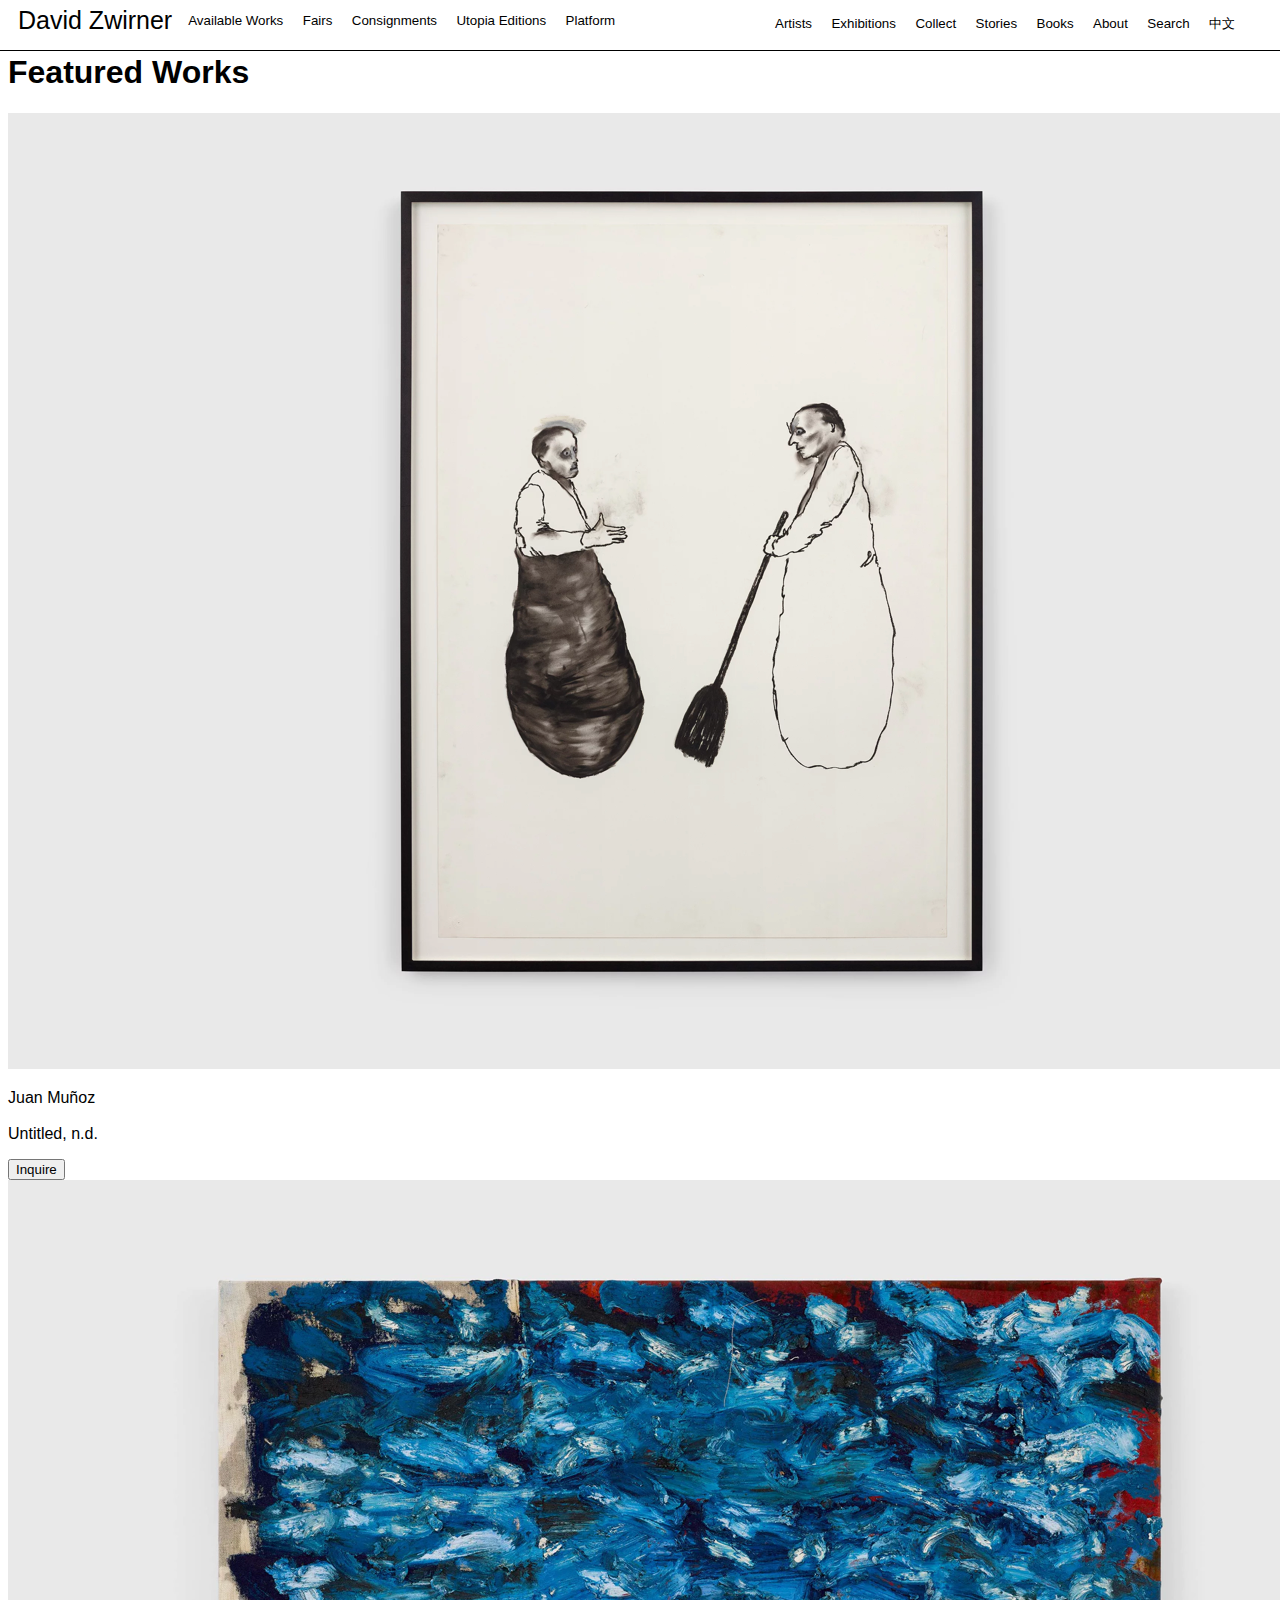
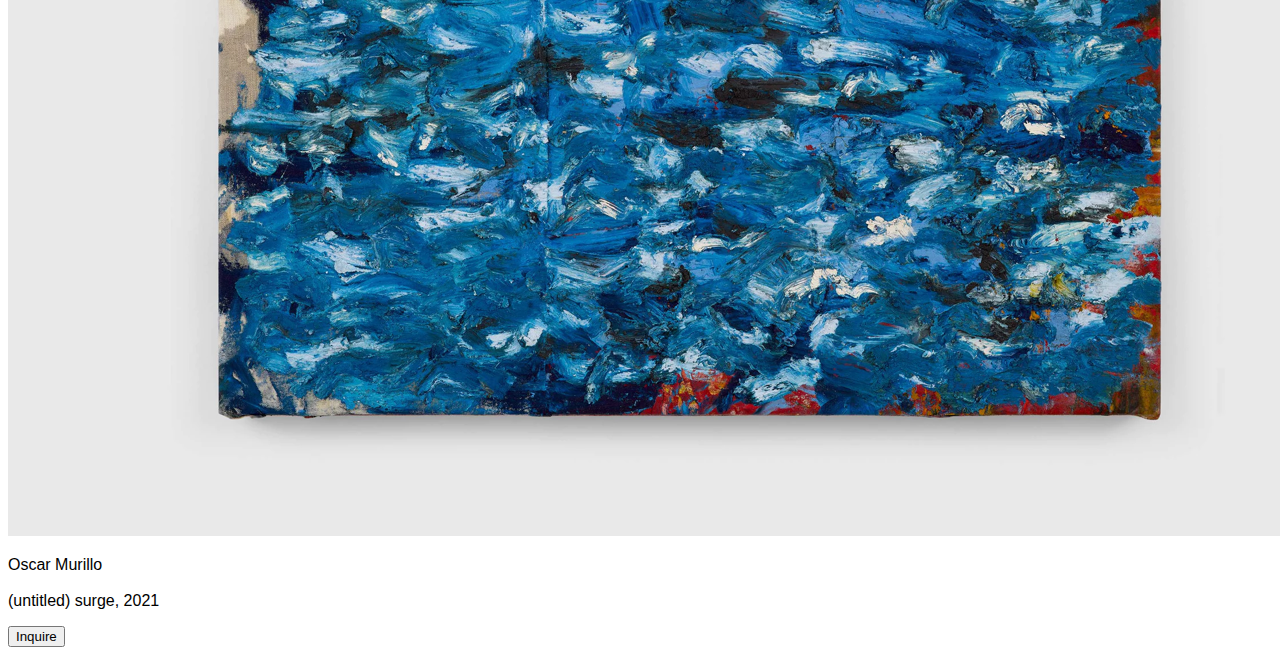
==== Coding_Project01/index.html @ 9fc661f7 "dd" ====
<!DOCTYPE html>
<html lang="en">
  <head>
    <meta charset="UTF-8" />
    <meta name="viewport" content="width=device-width, initial-scale=1.0" />
    <meta http-equiv="X-UA-Compatible" content="ie=edge" />
    <title>Collect</title>
    <link rel="stylesheet" href="project01.style.css" />

    <title>Fixed Buttons</title>
    <link rel="stylesheet" href="project01.style.css" />
  </head>

  <body>
    <!-- Define the button container -->
    <div class="button-container">
      <!-- Add the buttons within the container -->
      <button class="button">Artists</button>
      <button class="button">Exhibitions</button>
      <button class="button">Collect</button>
      <button class="button">Stories</button>
      <button class="button">Books</button>
      <button class="button">About</button>
      <button class="button">Search</button>
      <button class="button">中文</button>
    </div>

    <div class="homepage">David Zwirner</div>

    <!-- Add the horizontal line -->
    <div class="line"></div>

    <div id="button-container-2">
      <!-- Add the buttons within the container -->
      <button class="button">Online Exhibitions</button>
      <button class="button">Fairs</button>
      <button class="button">Available Works</button>
      <button class="button">Fairs</button>
      <button class="button">Consignments</button>
      <button class="button">Utopia Editions</button>
      <button class="button">Platform</button>
    </div>

    <!-- Add the "Featured Works" text -->
    <h1 id="featured-works">Featured Works</h1>

    <!-- Add the two columns -->
    <div class="column">
      <!-- Add the first image and its caption -->
      <img class="image" src="Assets/1.png" alt="Image 1" />
      <p class="image-caption">Juan Muñoz 
        <Br></Br>
        Untitled, n.d.</p>
      <!-- Add the inquiry button -->
      <button class="inquire-button">Inquire</button>
    </div>
    <div class="column">
      <!-- Add the second image and its caption -->
      <img class="image" src="Assets/2.png" alt="Image 2" />
      <p class="image-caption">Oscar Murillo 
        <Br></Br>
        (untitled) surge, 2021</p>
      <!-- Add the inquiry button -->
      <button class="inquire-button">Inquire</button>
    </div>
  </body>
</html>
---- Coding_Project01/project01.style.css ----
/* Set the font family for all text on the page */
   body {
    font-family: sans-serif;
  }
  
  /* Define the styles for the button container */
  .button-container {
    position: fixed;
    top: 0;
    right: 0;
    width: 500px;
    height: 40px;
    background-color: white;
    padding: 10px;
  }
  /* Define the styles for the buttons */
  .button {
    display: inline-block;
    margin-right: 5px;
    padding: 5px;
    background-color: white;
    color: black;
    border: none;
    cursor: pointer;
  }
  
  /* Define the style for the top left homepage link */
  .homepage{
    position: fixed;
    top: 0;
    right: -5;
    background-color: white;
    color:black;
    border: none;
    cursor: pointer;
    padding: 10px;
    text-align: left;
    line-height: 20px;
    font-size: 25px;
  }
  
  /* Define the style for the horizontal line */
  .line {
    position: fixed;
    top: 50px; 
    left: 0;
    width: 100%;
    height: 1px;
    background-color: black;
  }
     
  /* Define the styles for the button container-2 */
  .button-container-2 {
    position: relative;
    top: 100px; /* adjust the top position */
    left: 70%;
    transform: translateX(-50%);
    width: 800;
    height: 40px;
    background-color: white;
    padding: 10px; 


    /* Define the styles for the underlined buttons */
    #button-container-2 .button {
     text-decoration: underline;
}

    
      /* Define the styles for the box */
  #box {
    width: 100%;
    height: 150px;
    border-style: solid;
    border-width: 2px;
    border-color: black;
    padding: 10px;
    text-align: center;
  }
  /* Define the styles for the text inside the box */
  #box p {
    font-size: 24px;
    color: black;
  }

   /*works*/
        
        /* Define the styles for the "Featured Works" text */
        #featured-works {
            font-size: 50px;
            text-align: center;
          }
          /* Define the styles for the columns */
          .column {
            display: inline-block;
            width: 48%;
            margin: 1%;
            vertical-align: top;
          }
          /* Define the styles for the images */
          .image {
            display: block;
            max-width: 100%;
            height: auto;
          }
          /* Define the styles for the text below the images */
          .image-caption {
            font-size: 20px;
            text-align: left;
            margin-top: 10px;
          }
          /* Define the styles for the inquiry button */
          .inquire-button {
            display: block;
            margin-top: 10px;
            text-align: right;
            background-color: white;
          }
---- Coding_Project01/project01.style.css ----
/* Set the font family for all text on the page */
   body {
    font-family: sans-serif;
  }
  
  /* Define the styles for the button container */
  .button-container {
    position: fixed;
    top: 0;
    right: 0;
    width: 500px;
    height: 40px;
    background-color: white;
    padding: 10px;
  }
  /* Define the styles for the buttons */
  .button {
    display: inline-block;
    margin-right: 5px;
    padding: 5px;
    background-color: white;
    color: black;
    border: none;
    cursor: pointer;
  }
  
  /* Define the style for the top left homepage link */
  .homepage{
    position: fixed;
    top: 0;
    right: -5;
    background-color: white;
    color:black;
    border: none;
    cursor: pointer;
    padding: 10px;
    text-align: left;
    line-height: 20px;
    font-size: 25px;
  }
  
  /* Define the style for the horizontal line */
  .line {
    position: fixed;
    top: 50px; 
    left: 0;
    width: 100%;
    height: 1px;
    background-color: black;
  }
     
  /* Define the styles for the button container-2 */
  .button-container-2 {
    position: relative;
    top: 100px; /* adjust the top position */
    left: 70%;
    transform: translateX(-50%);
    width: 800;
    height: 40px;
    background-color: white;
    padding: 10px; 


    /* Define the styles for the underlined buttons */
    #button-container-2 .button {
     text-decoration: underline;
}

    
      /* Define the styles for the box */
  #box {
    width: 100%;
    height: 150px;
    border-style: solid;
    border-width: 2px;
    border-color: black;
    padding: 10px;
    text-align: center;
  }
  /* Define the styles for the text inside the box */
  #box p {
    font-size: 24px;
    color: black;
  }

   /*works*/
        
        /* Define the styles for the "Featured Works" text */
        #featured-works {
            font-size: 50px;
            text-align: center;
          }
          /* Define the styles for the columns */
          .column {
            display: inline-block;
            width: 48%;
            margin: 1%;
            vertical-align: top;
          }
          /* Define the styles for the images */
          .image {
            display: block;
            max-width: 100%;
            height: auto;
          }
          /* Define the styles for the text below the images */
          .image-caption {
            font-size: 20px;
            text-align: left;
            margin-top: 10px;
          }
          /* Define the styles for the inquiry button */
          .inquire-button {
            display: block;
            margin-top: 10px;
            text-align: right;
            background-color: white;
          }
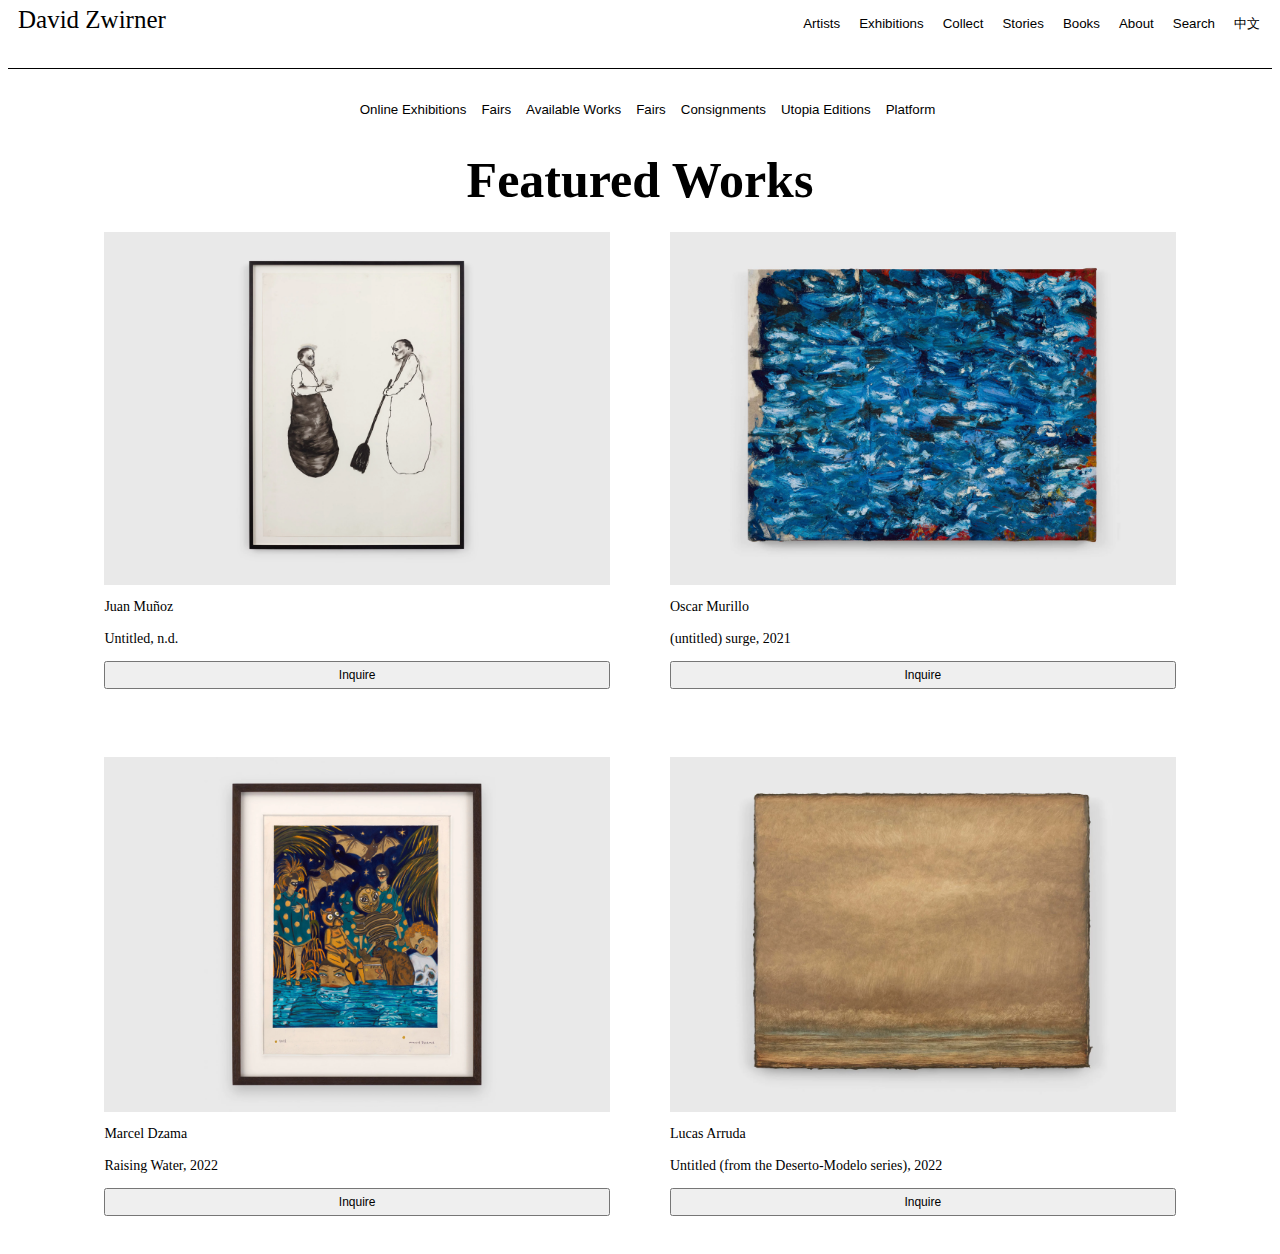
==== commit 286df7ce: "update project1" ====
--- a/Coding_Project01/index.html
+++ b/Coding_Project01/index.html
@@ -8,9 +8,9 @@
     <link rel="stylesheet" href="project01.style.css" />
 
     <title>Fixed Buttons</title>
-    <link rel="stylesheet" href="project01.style.css" />
+
   </head>
-
+ 
   <body>
     <!-- Define the button container -->
     <div class="button-container">
@@ -24,14 +24,17 @@
       <button class="button">Search</button>
       <button class="button">中文</button>
     </div>
-
-    <div class="homepage">David Zwirner</div>
-
-    <!-- Add the horizontal line -->
+    
+    <div class="homepage">
+      David Zwirner
+    </div>
+    
+   <!-- Add the horizontal line -->
     <div class="line"></div>
-
-    <div id="button-container-2">
-      <!-- Add the buttons within the container -->
+    
+    <div class="button-container-2" >
+    
+     <!-- Add the buttons within the container -->
       <button class="button">Online Exhibitions</button>
       <button class="button">Fairs</button>
       <button class="button">Available Works</button>
@@ -39,29 +42,61 @@
       <button class="button">Consignments</button>
       <button class="button">Utopia Editions</button>
       <button class="button">Platform</button>
+     
     </div>
-
+    <br>
     <!-- Add the "Featured Works" text -->
     <h1 id="featured-works">Featured Works</h1>
+  
+  
 
-    <!-- Add the two columns -->
-    <div class="column">
-      <!-- Add the first image and its caption -->
-      <img class="image" src="Assets/1.png" alt="Image 1" />
-      <p class="image-caption">Juan Muñoz 
-        <Br></Br>
-        Untitled, n.d.</p>
-      <!-- Add the inquiry button -->
-      <button class="inquire-button">Inquire</button>
-    </div>
-    <div class="column">
-      <!-- Add the second image and its caption -->
-      <img class="image" src="Assets/2.png" alt="Image 2" />
-      <p class="image-caption">Oscar Murillo 
-        <Br></Br>
-        (untitled) surge, 2021</p>
-      <!-- Add the inquiry button -->
-      <button class="inquire-button">Inquire</button>
-    </div>
-  </body>
-</html>
+<div class="row">
+  <img class="image" src="https://jingchwentz.github.io/jean_spring_2023/Coding_Project01/Assets/1.png">
+  
+  <img class="image" src="https://jingchwentz.github.io/jean_spring_2023/Coding_Project01/Assets/2.png">
+  
+  <p class="caption">
+    Juan Muñoz
+     <Br></Br>
+    Untitled, n.d.
+    </p>
+  
+  <p class="caption">
+    Oscar Murillo
+     <Br></Br>
+    (untitled) surge, 2021
+    </p>
+
+  <button class="inquire">Inquire</button>
+
+  <button class="inquire">Inquire</button>
+
+</div>
+
+<br>
+
+<div class="row">
+  <img class="image" src="https://jingchwentz.github.io/jean_spring_2023/Coding_Project01/Assets/3.png">
+  
+  <img class="image" src="https://jingchwentz.github.io/jean_spring_2023/Coding_Project01/Assets/4.png">
+  
+  <p class="caption">
+    Marcel Dzama
+     <Br></Br>
+     Raising Water, 2022
+    </p>
+  
+  <p class="caption">
+    Lucas Arruda
+     <Br></Br>
+     Untitled (from the Deserto-Modelo series), 2022
+    </p>
+
+  <button class="inquire">Inquire</button>
+
+  <button class="inquire">Inquire</button>
+
+</div>
+
+
+  --- a/Coding_Project01/project01.style.css
+++ b/Coding_Project01/project01.style.css
@@ -1,118 +1,142 @@
-   /* Set the font family for all text on the page */
-   body {
-    font-family: sans-serif;
-  }
-  
-  /* Define the styles for the button container */
-  .button-container {
-    position: fixed;
-    top: 0;
-    right: 0;
-    width: 500px;
-    height: 40px;
-    background-color: white;
-    padding: 10px;
-  }
-  /* Define the styles for the buttons */
-  .button {
-    display: inline-block;
-    margin-right: 5px;
-    padding: 5px;
-    background-color: white;
-    color: black;
-    border: none;
-    cursor: pointer;
-  }
-  
-  /* Define the style for the top left homepage link */
-  .homepage{
-    position: fixed;
-    top: 0;
-    right: -5;
-    background-color: white;
-    color:black;
-    border: none;
-    cursor: pointer;
-    padding: 10px;
-    text-align: left;
-    line-height: 20px;
-    font-size: 25px;
-  }
-  
-  /* Define the style for the horizontal line */
-  .line {
-    position: fixed;
-    top: 50px; 
-    left: 0;
-    width: 100%;
-    height: 1px;
-    background-color: black;
-  }
-     
-  /* Define the styles for the button container-2 */
-  .button-container-2 {
-    position: relative;
-    top: 100px; /* adjust the top position */
-    left: 70%;
-    transform: translateX(-50%);
-    width: 800;
-    height: 40px;
-    background-color: white;
-    padding: 10px; 
-
-
-    /* Define the styles for the underlined buttons */
-    #button-container-2 .button {
-     text-decoration: underline;
+ /* Set the font family for all text on the page */
+ .body {
+  font-family: sans-serif;
 }
 
-    
-      /* Define the styles for the box */
-  #box {
-    width: 100%;
-    height: 150px;
-    border-style: solid;
-    border-width: 2px;
-    border-color: black;
-    padding: 10px;
-    text-align: center;
-  }
-  /* Define the styles for the text inside the box */
-  #box p {
-    font-size: 24px;
-    color: black;
-  }
+/* Define the styles for the button container */
+.button-container {
+  position: fixed;
+  top: 0;
+  right: 0;
+  width: 100%;
+  height: 40px;
+  background-color: white;
+  padding: 10px;
+  text-align: right;
+}
+/* Define the styles for the buttons */
+.button {
+  display: inline-block;
+  margin-right: 5px;
+  padding: 5px;
+  background-color: white;
+  color: black;
+  border: none;
+  cursor: pointer;
+}
 
-   /*works*/
-        
-        /* Define the styles for the "Featured Works" text */
-        #featured-works {
-            font-size: 50px;
-            text-align: center;
-          }
-          /* Define the styles for the columns */
-          .column {
-            display: inline-block;
-            width: 48%;
-            margin: 1%;
-            vertical-align: top;
-          }
-          /* Define the styles for the images */
-          .image {
-            display: block;
-            max-width: 100%;
-            height: auto;
-          }
-          /* Define the styles for the text below the images */
-          .image-caption {
-            font-size: 20px;
-            text-align: left;
-            margin-top: 10px;
-          }
-          /* Define the styles for the inquiry button */
-          .inquire-button {
-            display: block;
-            margin-top: 10px;
-            text-align: right;
-            background-color: white;
-          }+/* Define the style for the top left homepage link */
+.homepage{
+  position: fixed;
+  top: 0;
+  right: -5;
+  background-color: white;
+  color:black;
+  border: none;
+  cursor: pointer;
+  padding: 10px;
+  text-align: left;
+  line-height: 20px;
+  font-size: 25px;
+}
+
+/* Define the style for the horizontal line */
+.line {
+  position: relative;
+  top: 60px; 
+  left: 0;
+  width: 100%;
+  height: 1px;
+  background-color: black;
+}
+   
+/* Define the styles for the button container-2 */
+.button-container-2 {
+position: relative;
+top: 70px; /* adjust the top position */
+width: 100%;
+height: 40px;
+background-color: white;
+padding: 10px; 
+flex-direction: row;
+justify-content: center;
+align-items: center;
+display: flex;
+
+}
+
+  /* Define the styles for the underlined buttons */
+  #button-container-2 .button {
+   text-decoration: underline;
+}
+
+  
+    /* Define the styles for the box */
+#box {
+  width: 100%;
+  height: 150px;
+  border-style: solid;
+  border-width: 2px;
+  border-color: black;
+  padding: 10px;
+  text-align: center;
+}
+/* Define the styles for the text inside the box */
+#box  {
+  font-size: 24px;
+  color: black;
+}
+
+ /*works*/
+      
+      /* Define the styles for the "Featured Works" text */
+      #featured-works {
+          position:relative;
+          top:30px;
+          font-size: 50px;
+          text-align: center;
+        }
+      
+        /* Define the styles for the text below the images */
+        .image-caption {
+          font-size: 20px;
+          text-align: left;
+          margin-top: 10px;
+        }
+       
+
+.row {
+  display: flex;
+  flex-direction: row;
+  justify-content: center;
+  flex-wrap: wrap;
+}
+
+.image {
+  width: 40%;
+  padding-top: 20px;
+  padding-right: 30px;
+  padding-left: 30px;
+}
+
+.caption {
+  padding-top: 0px;
+  padding-right:30px;
+  padding-left: 30px;
+  font-size: 14px;
+  width: 40%;
+  text-align: left;
+}
+
+.inquire {
+  padding-top: 5px;
+  padding-bottom: 5px;
+  padding-right:30px;
+  padding-left: 30px;
+  font-size: 12px;
+  margin-left:30px;
+  margin-right:30px;
+  margin-bottom:30px;
+  width: 40%;
+  cursor: pointer;
+}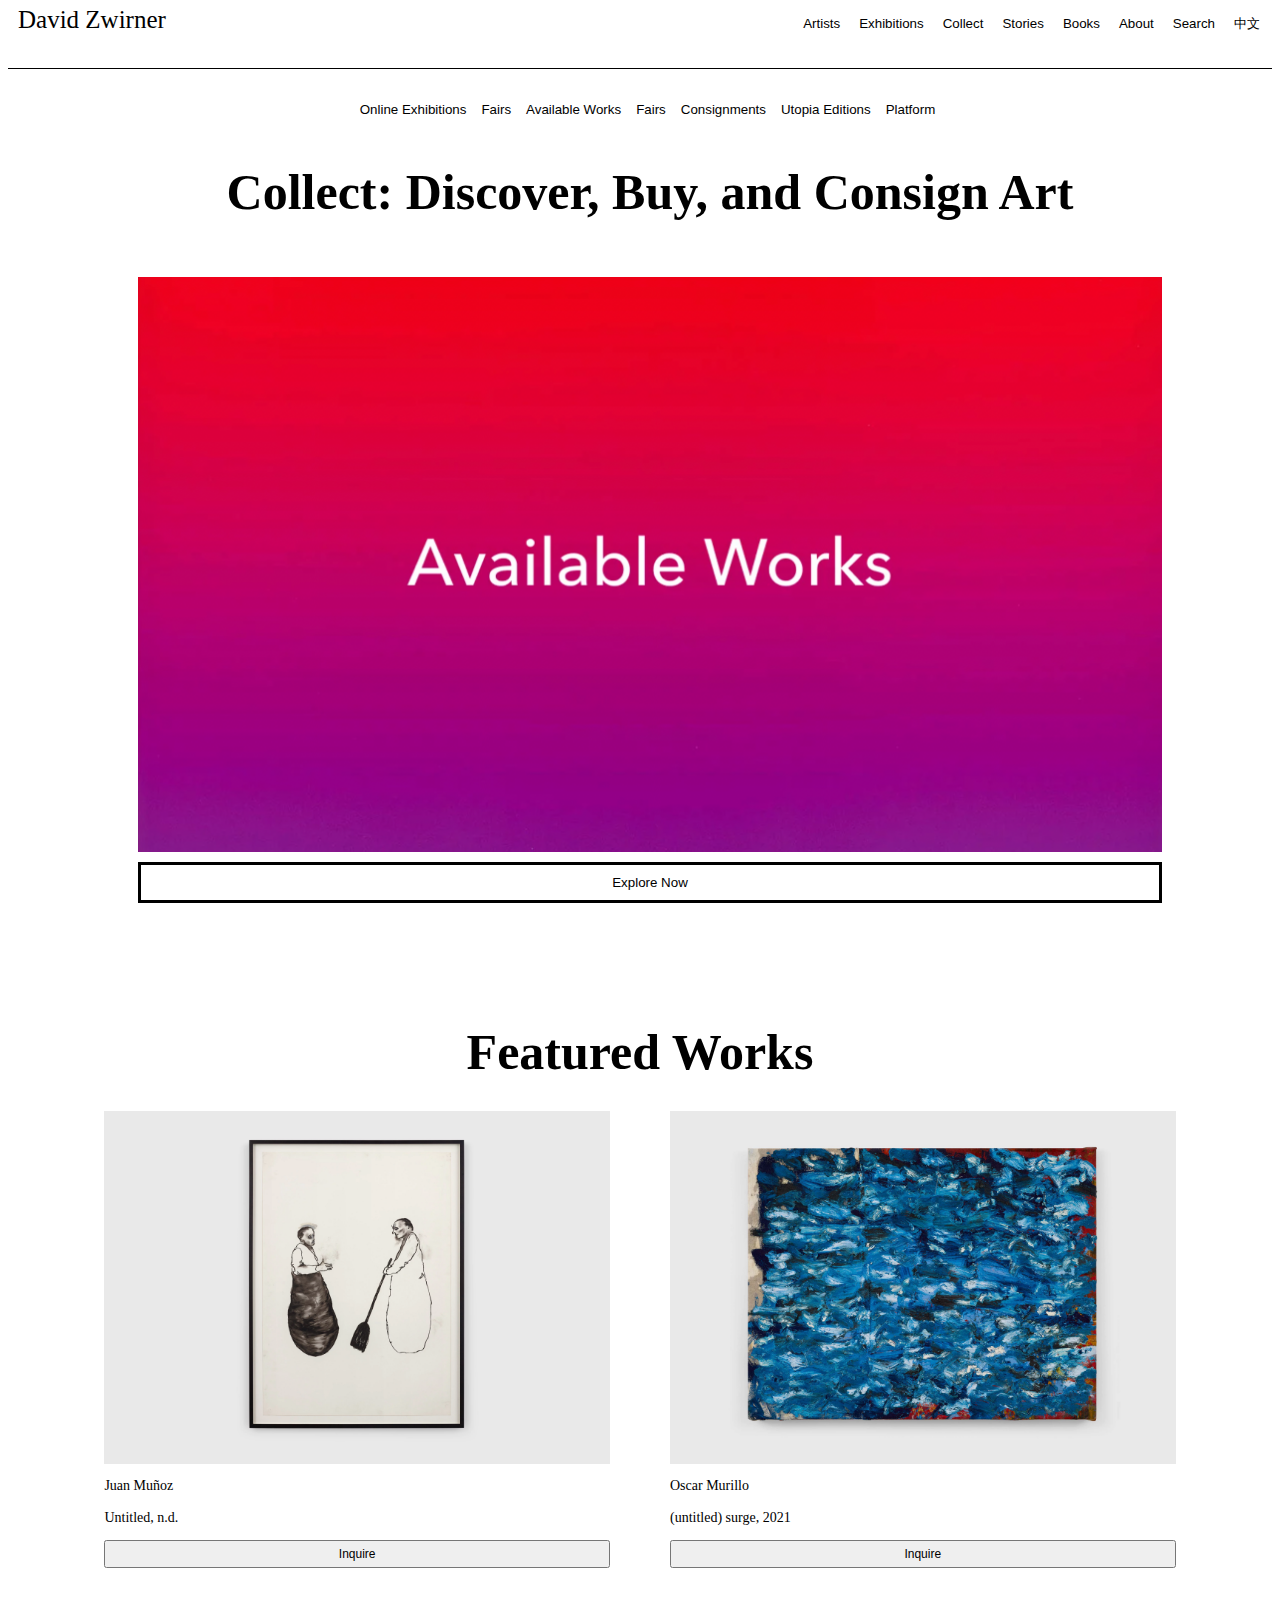
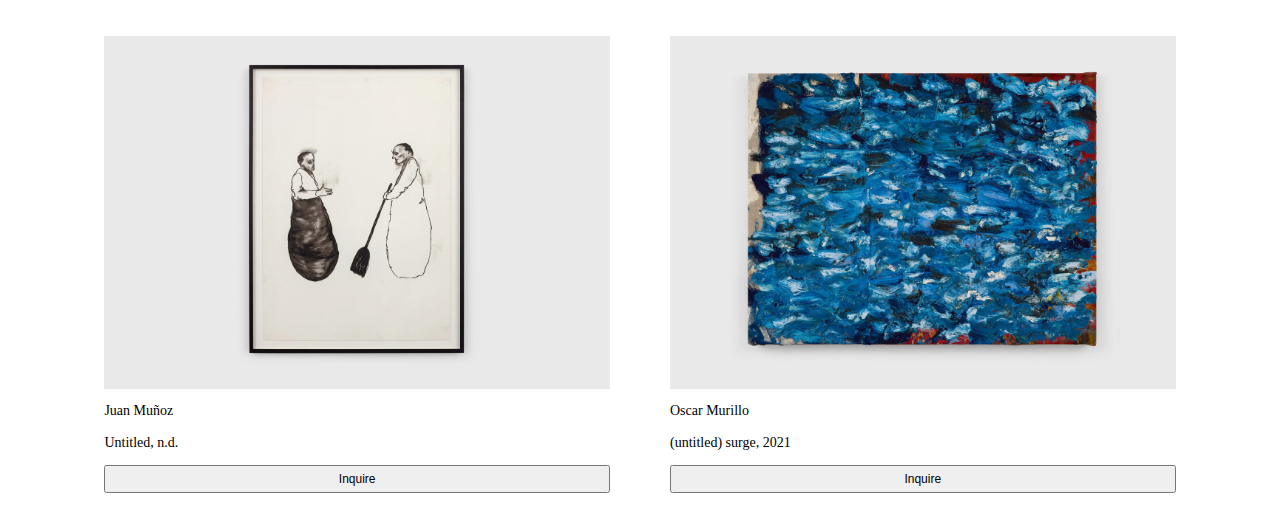
==== commit 996fba34: "aw" ====
--- a/Coding_Project01/index.html
+++ b/Coding_Project01/index.html
@@ -45,10 +45,31 @@
      
     </div>
     <br>
-    <!-- Add the "Featured Works" text -->
+    
+    
+ <div id="collect">
+   <h1>Collect: Discover, Buy, and Consign Art
+   </h1>
+    </div>
+    
+<div id="available">
+   <img id="AW" src="https://jingchwentz.github.io/jean_spring_2023/Coding_Project01/Assets/0.png">
+  
+  <button id="explore">Explore Now</button>
+  
+    </div>
+    
+   
+    
     <h1 id="featured-works">Featured Works</h1>
   
-  
+<br>
+<br>  
+    <br>
+<br>  <br>
+<br>  <br>
+<br>  <br>
+<br>  
 
 <div class="row">
   <img class="image" src="https://jingchwentz.github.io/jean_spring_2023/Coding_Project01/Assets/1.png">
@@ -76,20 +97,20 @@
 <br>
 
 <div class="row">
-  <img class="image" src="https://jingchwentz.github.io/jean_spring_2023/Coding_Project01/Assets/3.png">
+  <img class="image" src="https://jingchwentz.github.io/jean_spring_2023/Coding_Project01/Assets/1.png">
   
-  <img class="image" src="https://jingchwentz.github.io/jean_spring_2023/Coding_Project01/Assets/4.png">
+  <img class="image" src="https://jingchwentz.github.io/jean_spring_2023/Coding_Project01/Assets/2.png">
   
   <p class="caption">
-    Marcel Dzama
+    Juan Muñoz
      <Br></Br>
-     Raising Water, 2022
+    Untitled, n.d.
     </p>
   
   <p class="caption">
-    Lucas Arruda
+    Oscar Murillo
      <Br></Br>
-     Untitled (from the Deserto-Modelo series), 2022
+    (untitled) surge, 2021
     </p>
 
   <button class="inquire">Inquire</button>
@@ -97,6 +118,4 @@
   <button class="inquire">Inquire</button>
 
 </div>
-
-
-  +  
--- a/Coding_Project01/project01.style.css
+++ b/Coding_Project01/project01.style.css
@@ -55,6 +55,9 @@
 position: relative;
 top: 70px; /* adjust the top position */
 width: 100%;
+height: 40px; 
+top: 70px; /* adjust the top position */
+width: 100%;
 height: 40px;
 background-color: white;
 padding: 10px; 
@@ -65,36 +68,16 @@
 
 }
 
-  /* Define the styles for the underlined buttons */
-  #button-container-2 .button {
-   text-decoration: underline;
-}
+ /*works*/
 
-  
-    /* Define the styles for the box */
-#box {
-  width: 100%;
-  height: 150px;
-  border-style: solid;
-  border-width: 2px;
-  border-color: black;
-  padding: 10px;
-  text-align: center;
-}
-/* Define the styles for the text inside the box */
-#box  {
-  font-size: 24px;
-  color: black;
-}
-
- /*works*/
-      
       /* Define the styles for the "Featured Works" text */
       #featured-works {
           position:relative;
-          top:30px;
+          top:200px;
           font-size: 50px;
           text-align: center;
+          margin: 30px;
+          
         }
       
         /* Define the styles for the text below the images */
@@ -139,4 +122,45 @@
   margin-bottom:30px;
   width: 40%;
   cursor: pointer;
+}
+
+/* -----------------------*/
+
+#collect {
+position: relative;
+top: 75px; 
+width: 100%;
+height: 40px;
+background-color: white;
+padding: 10px; 
+flex-direction: row;
+justify-content: center;
+align-items: center;
+display: flex;
+font-size:25px;
+}
+
+#available {
+position: relative;
+display: flex;
+flex-direction: column;
+top:120px;
+width: 100%;
+justify-content: center;
+align-items: center;
+margin:10px;
+}
+
+#AW {
+width:80vw;
+cursor: pointer;
+}
+
+#explore {
+width:80vw;
+margin:10px;
+padding:10px;
+background: white;
+border: black solid;
+cursor: pointer;
 }